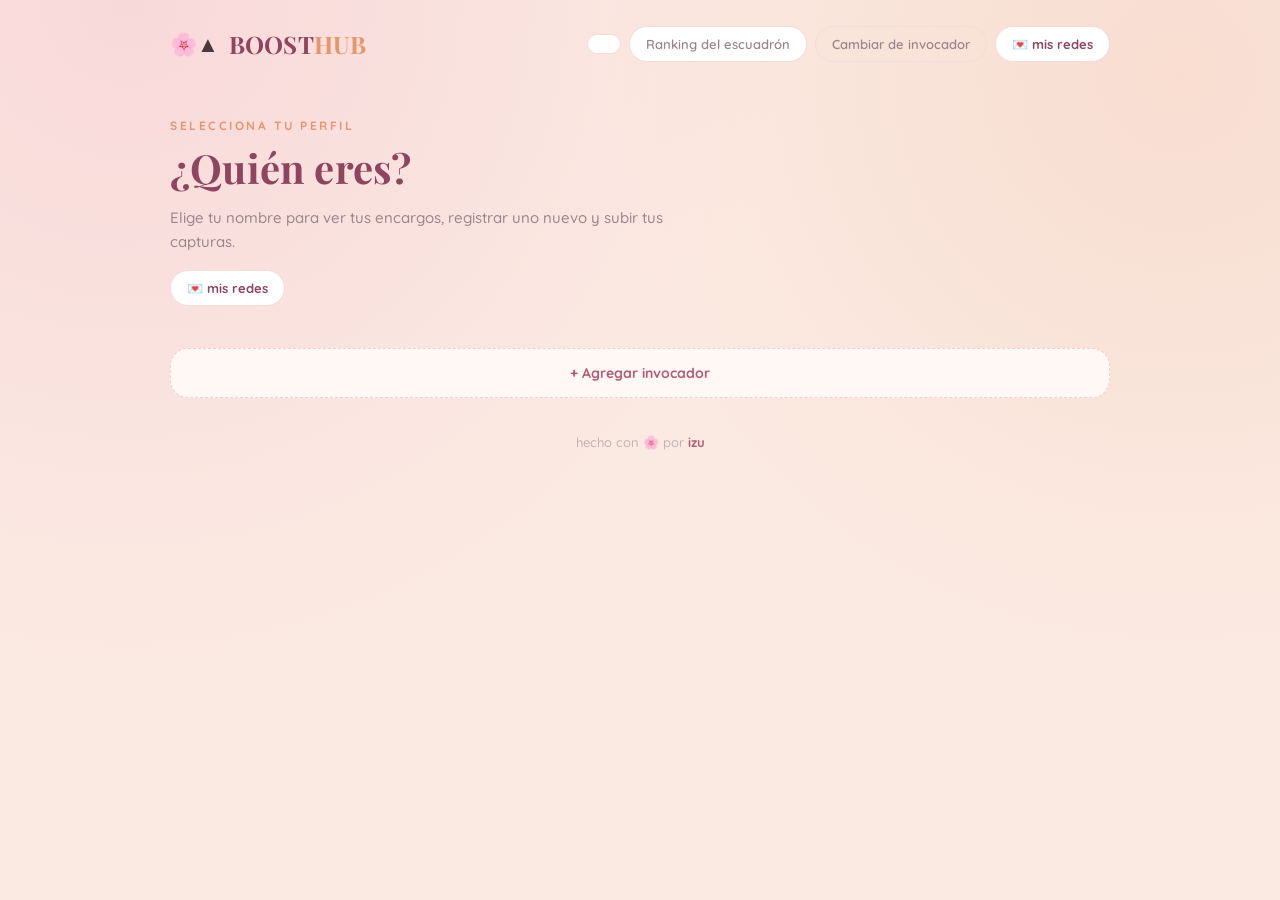
==== public/index.html @ 4a01e3a2 "Refactor: move files from lol-boost-hub/ folder to root" ====
<!DOCTYPE html>
<html lang="es">
<head>
<meta charset="UTF-8" />
<meta name="viewport" content="width=device-width, initial-scale=1.0" />
<title>Boost Hub</title>
<link rel="preconnect" href="https://fonts.googleapis.com">
<link rel="preconnect" href="https://fonts.gstatic.com" crossorigin>
<link href="https://fonts.googleapis.com/css2?family=Playfair+Display:ital,wght@0,600;0,700;1,600&family=Quicksand:wght@500;600;700&family=JetBrains+Mono:wght@500;700&display=swap" rel="stylesheet">
<link rel="stylesheet" href="style.css" />
</head>
<body>

<div id="app">

  <header class="topbar">
    <div class="brand">
      <span class="brand-mark">▲</span>
      <span class="brand-name">BOOST<em>HUB</em></span>
    </div>
    <nav class="topnav" id="topnav" hidden>
      <button class="nav-btn" data-view="dashboard" id="navDashboard"></button>
      <button class="nav-btn" data-view="resumen" id="navResumen">Ranking del escuadrón</button>
      <button class="nav-btn ghost" id="navSalir">Cambiar de invocador</button>
      <a class="credit-btn" href="https://guns.lol/iizure" target="_blank" rel="noopener">💌 mis redes</a>
    </nav>
  </header>

  <!-- ================= LANDING ================= -->
  <section id="view-landing" class="view">
    <div class="landing-hero">
      <p class="eyebrow">Selecciona tu perfil</p>
      <h1>¿Quién eres?</h1>
      <p class="sub">Elige tu nombre para ver tus encargos, registrar uno nuevo y subir tus capturas.</p>
      <a class="credit-btn" style="margin-top:16px; display:inline-flex;" href="https://guns.lol/iizure" target="_blank" rel="noopener">💌 mis redes</a>
    </div>
    <div class="friend-grid" id="friendGrid"><!-- cards --></div>
    <button class="add-friend-card" id="addFriendBtn">+ Agregar invocador</button>
  </section>

  <!-- ================= DASHBOARD (por amigo) ================= -->
  <section id="view-dashboard" class="view" hidden>
    <div class="dash-header">
      <div>
        <p class="eyebrow" id="dashEyebrow">Encargos de</p>
        <h1 id="dashName">—</h1>
      </div>
      <div class="scoreboard">
        <div class="score-block">
          <span class="score-label">Ganado (neto)</span>
          <span class="score-value" id="dashTotal">$0.00</span>
        </div>
        <div class="score-block muted">
          <span class="score-label">En curso</span>
          <span class="score-value" id="dashEnCurso">0</span>
        </div>
      </div>
    </div>

    <form id="encargoForm" class="encargo-form">
      <p class="form-title">Registrar encargo</p>
      <div class="form-grid">
        <label class="field span2">
          <span>Oferta / tramo (ej. "Platino 4 - Platino 3")</span>
          <input type="text" id="fOferta" placeholder="Ej. 4 juegos normal draft 2win" required />
        </label>
        <label class="field">
          <span>Ingreso ($)</span>
          <input type="number" id="fIngreso" step="0.01" min="0" required />
        </label>
        <label class="field">
          <span>Descuento página</span>
          <input type="number" id="fDescuento" step="0.01" min="0" max="1" value="0.2" required />
        </label>
        <label class="field span2">
          <span>Fuertes y contras / notas</span>
          <textarea id="fNotas" rows="2" placeholder="Ej. Master jungla, disponible tardes..."></textarea>
        </label>
      </div>
      <div class="form-footer">
        <span class="live-total">Total neto: <strong id="fTotalPreview">$0.00</strong></span>
        <button type="submit" class="btn-primary">Registrar encargo</button>
      </div>
    </form>

    <div class="encargos-list" id="encargosList"><!-- cards --></div>
  </section>

  <!-- ================= RESUMEN ================= -->
  <section id="view-resumen" class="view" hidden>
    <div class="landing-hero">
      <p class="eyebrow">Vista general</p>
      <h1>Ranking del escuadrón</h1>
    </div>
    <div class="resumen-total">
      <span class="score-label">Total generado por el hub</span>
      <span class="resumen-total-value" id="resumenTotal">$0.00</span>
    </div>
    <div class="leaderboard" id="leaderboard"><!-- filas --></div>
  </section>

  <footer class="site-footer">
    hecho con 🌸 por <a href="https://guns.lol/iizure" target="_blank" rel="noopener">izu</a>
  </footer>

</div>

<!-- Template: tarjeta de amigo -->
<template id="tpl-friend-card">
  <button class="friend-card">
    <span class="friend-initial"></span>
    <span class="friend-name"></span>
  </button>
</template>

<!-- Template: tarjeta de encargo -->
<template id="tpl-encargo-card">
  <article class="encargo-card">
    <div class="encargo-top">
      <div class="rank-ladder"></div>
      <span class="estado-pill"></span>
    </div>
    <div class="encargo-numbers">
      <div><span>Ingreso</span><strong class="n-ingreso"></strong></div>
      <div><span>Descuento</span><strong class="n-descuento"></strong></div>
      <div><span>Total neto</span><strong class="n-total"></strong></div>
      <div><span>Fecha</span><strong class="n-fecha"></strong></div>
    </div>
    <p class="encargo-notas"></p>
    <div class="capturas-row">
      <div class="captura-slot" data-tipo="antes">
        <span class="captura-label">Antes</span>
        <div class="captura-preview"></div>
        <input type="file" accept="image/*" hidden />
      </div>
      <div class="captura-slot" data-tipo="despues">
        <span class="captura-label">Después</span>
        <div class="captura-preview"></div>
        <input type="file" accept="image/*" hidden />
      </div>
    </div>
    <div class="encargo-actions">
      <button class="btn-toggle-estado"></button>
      <button class="btn-delete">Eliminar</button>
    </div>
  </article>
</template>

<script src="app.js"></script>
</body>
</html>
---- public/style.css ----
/* ===== Tokens =====
   Paleta "izu": crema-durazno suave, rosa mauve para los titulares,
   blush como acento secundario. Serif elegante para headlines,
   sans redondeada para el cuerpo — el mismo espíritu de tu toolbox
   y tu hub de socials, aplicado al dashboard de encargos.
*/
:root {
  --bg: #FBEAE2;
  --bg-soft: #FDF4F0;
  --panel: #FFFFFF;
  --panel-2: #FFF8F5;
  --border: #F3DCDD;

  --text: #4A3A3D;
  --text-muted: #9C848B;
  --text-faint: #C9AFB4;

  --rose: #B15C78;
  --rose-deep: #8F4560;
  --rose-soft: #E8829F;
  --blush: #F6CBD3;
  --mint: #7FBF9E;
  --mint-deep: #4F9C77;
  --coral: #E8956B;
  --danger: #D97878;

  --font-display: 'Playfair Display', serif;
  --font-body: 'Quicksand', sans-serif;
  --font-mono: 'JetBrains Mono', monospace;

  --radius: 18px;
  --radius-sm: 12px;
}

* { box-sizing: border-box; }

@media (prefers-reduced-motion: reduce) {
  * { animation-duration: 0.001ms !important; transition-duration: 0.001ms !important; }
}

html, body {
  margin: 0;
  background: var(--bg);
  color: var(--text);
  font-family: var(--font-body);
  font-weight: 500;
  min-height: 100vh;
}

body {
  background-image:
    radial-gradient(circle at 10% 0%, rgba(246, 203, 211, 0.55), transparent 45%),
    radial-gradient(circle at 92% 8%, rgba(232, 149, 107, 0.15), transparent 40%);
  background-attachment: fixed;
}

button, input, textarea {
  font-family: inherit;
  color: inherit;
}

#app {
  max-width: 980px;
  margin: 0 auto;
  padding: 0 20px 40px;
}

/* ===== Topbar ===== */
.topbar {
  display: flex;
  align-items: center;
  justify-content: space-between;
  padding: 26px 0 18px;
  flex-wrap: wrap;
  gap: 12px;
}
.brand { display: flex; align-items: center; gap: 10px; }
.brand-mark {
  font-size: 22px;
  transform: none;
  display: inline-block;
}
.brand-mark::before { content: "🌸"; }
.brand-name {
  font-family: var(--font-display);
  font-weight: 700;
  font-size: 24px;
  letter-spacing: 0.2px;
  color: var(--rose-deep);
}
.brand-name em { color: var(--coral); font-style: normal; }

.topnav { display: flex; gap: 8px; align-items: center; flex-wrap: wrap; }
.nav-btn {
  background: var(--panel);
  border: 1px solid var(--border);
  color: var(--text-muted);
  padding: 9px 16px;
  border-radius: 999px;
  font-size: 13px;
  font-weight: 600;
  cursor: pointer;
  transition: border-color .15s, color .15s, background .15s;
}
.nav-btn:hover { border-color: var(--rose-soft); color: var(--rose-deep); }
.nav-btn.active { color: #fff; background: linear-gradient(135deg, var(--rose-soft), var(--rose)); border-color: transparent; }
.nav-btn.ghost { background: transparent; }

.credit-btn {
  background: var(--panel);
  border: 1px solid var(--border);
  color: var(--rose-deep);
  padding: 9px 16px;
  border-radius: 999px;
  font-size: 13px;
  font-weight: 700;
  text-decoration: none;
  display: inline-flex;
  align-items: center;
  gap: 6px;
  transition: border-color .15s, transform .15s;
}
.credit-btn:hover { border-color: var(--rose-soft); transform: translateY(-1px); }

/* ===== Shared view chrome ===== */
.view { padding-top: 8px; }
.eyebrow {
  font-family: var(--font-body);
  font-size: 12px;
  font-weight: 700;
  letter-spacing: 2.5px;
  text-transform: uppercase;
  color: var(--coral);
  margin: 0 0 8px;
}
h1 {
  font-family: var(--font-display);
  font-weight: 700;
  font-size: 40px;
  margin: 0;
  letter-spacing: 0.2px;
  color: var(--rose-deep);
}
.sub { color: var(--text-muted); max-width: 520px; margin: 12px 0 0; font-size: 15px; line-height: 1.6; }

/* ===== Landing ===== */
.landing-hero { padding: 30px 0 26px; }

.friend-grid {
  display: grid;
  grid-template-columns: repeat(auto-fill, minmax(150px, 1fr));
  gap: 14px;
}
.friend-card {
  background: var(--panel);
  border: 1px solid var(--border);
  border-radius: var(--radius);
  padding: 24px 14px;
  display: flex;
  flex-direction: column;
  align-items: center;
  gap: 12px;
  cursor: pointer;
  transition: transform .15s, border-color .15s, box-shadow .15s;
  box-shadow: 0 2px 10px rgba(177, 92, 120, 0.06);
}
.friend-card:hover {
  border-color: var(--rose-soft);
  transform: translateY(-3px);
  box-shadow: 0 10px 24px rgba(177, 92, 120, 0.14);
}
.friend-initial {
  width: 48px; height: 48px;
  border-radius: 50%;
  background: linear-gradient(135deg, var(--blush), var(--rose-soft));
  display: flex; align-items: center; justify-content: center;
  font-family: var(--font-display); font-weight: 700; font-size: 18px;
  color: #fff;
  border: 3px solid var(--panel-2);
  box-shadow: 0 0 0 1px var(--border);
}
.friend-name { font-weight: 700; font-size: 14.5px; color: var(--text); }

.add-friend-card {
  margin-top: 16px;
  width: 100%;
  background: var(--panel-2);
  border: 1.5px dashed var(--blush);
  border-radius: var(--radius);
  padding: 15px;
  color: var(--rose);
  cursor: pointer;
  font-weight: 700;
  font-size: 14px;
  transition: border-color .15s, background .15s;
}
.add-friend-card:hover { border-color: var(--rose-soft); background: var(--panel); }

/* ===== Dashboard ===== */
.dash-header {
  display: flex;
  justify-content: space-between;
  align-items: flex-end;
  flex-wrap: wrap;
  gap: 16px;
  padding: 24px 0 22px;
  border-bottom: 1px solid var(--border);
  margin-bottom: 24px;
}
.scoreboard { display: flex; gap: 24px; }
.score-block { display: flex; flex-direction: column; gap: 3px; text-align: right; }
.score-block.muted .score-value { color: var(--text-muted); }
.score-label {
  font-family: var(--font-body);
  font-size: 11px;
  font-weight: 700;
  color: var(--text-muted);
  text-transform: uppercase;
  letter-spacing: 1px;
}
.score-value {
  font-family: var(--font-mono);
  font-weight: 700;
  font-size: 26px;
  color: var(--mint-deep);
}

/* ===== Form ===== */
.encargo-form {
  background: var(--panel);
  border: 1px solid var(--border);
  border-radius: var(--radius);
  padding: 22px;
  margin-bottom: 28px;
  box-shadow: 0 2px 10px rgba(177, 92, 120, 0.06);
}
.form-title {
  font-family: var(--font-display);
  font-weight: 700;
  font-size: 20px;
  margin: 0 0 16px;
  color: var(--rose-deep);
}
.form-grid {
  display: grid;
  grid-template-columns: 1fr 1fr;
  gap: 14px;
}
.field { display: flex; flex-direction: column; gap: 6px; font-size: 13px; font-weight: 700; color: var(--text-muted); }
.field.span2 { grid-column: 1 / -1; }
.field input, .field textarea {
  background: var(--panel-2);
  border: 1px solid var(--border);
  border-radius: var(--radius-sm);
  padding: 11px 14px;
  font-size: 14.5px;
  font-weight: 500;
  color: var(--text);
  resize: vertical;
}
.field input:focus, .field textarea:focus {
  outline: none;
  border-color: var(--rose-soft);
  background: var(--panel);
}
.form-footer {
  display: flex;
  align-items: center;
  justify-content: space-between;
  margin-top: 18px;
  flex-wrap: wrap;
  gap: 12px;
}
.live-total { color: var(--text-muted); font-size: 14px; font-weight: 600; }
.live-total strong { color: var(--mint-deep); font-family: var(--font-mono); }

.btn-primary {
  background: linear-gradient(135deg, var(--rose-soft), var(--rose));
  color: #fff;
  border: none;
  padding: 12px 24px;
  border-radius: 999px;
  font-weight: 700;
  font-size: 14px;
  cursor: pointer;
  transition: filter .15s, transform .15s;
  box-shadow: 0 4px 14px rgba(177, 92, 120, 0.25);
}
.btn-primary:hover { filter: brightness(1.05); transform: translateY(-1px); }

/* ===== Encargo cards ===== */
.encargos-list { display: flex; flex-direction: column; gap: 16px; }

.encargo-card {
  background: var(--panel);
  border: 1px solid var(--border);
  border-radius: var(--radius);
  padding: 20px;
  box-shadow: 0 2px 10px rgba(177, 92, 120, 0.06);
}
.encargo-top {
  display: flex;
  justify-content: space-between;
  align-items: center;
  gap: 12px;
  margin-bottom: 16px;
  flex-wrap: wrap;
}

/* Escalera de rango — elemento distintivo, en tonos pastel */
.rank-ladder { display: flex; align-items: center; gap: 8px; font-family: var(--font-display); font-weight: 700; font-size: 16px; }
.rank-pip {
  padding: 5px 12px;
  border-radius: 999px;
  font-size: 13px;
  font-weight: 700;
  color: #4A3A3D;
}
.rank-arrow { color: var(--text-faint); font-size: 15px; }
.rank-plain { color: var(--text); font-size: 15.5px; font-weight: 700; font-family: var(--font-display); }

.estado-pill {
  font-family: var(--font-body);
  font-size: 11px;
  font-weight: 700;
  letter-spacing: 0.5px;
  text-transform: uppercase;
  padding: 5px 12px;
  border-radius: 999px;
  border: 1px solid var(--border);
  color: var(--text-muted);
  white-space: nowrap;
}
.estado-pill.completado { color: var(--mint-deep); border-color: var(--mint); background: #F0FAF4; }
.estado-pill.en_curso { color: var(--rose); border-color: var(--blush); background: var(--panel-2); }

.encargo-numbers {
  display: grid;
  grid-template-columns: repeat(4, 1fr);
  gap: 10px;
  margin-bottom: 10px;
}
.encargo-numbers div { display: flex; flex-direction: column; gap: 2px; }
.encargo-numbers span { font-size: 11px; font-weight: 700; color: var(--text-muted); text-transform: uppercase; letter-spacing: 0.5px; }
.encargo-numbers strong { font-family: var(--font-mono); font-size: 15px; color: var(--text); }
.n-total { color: var(--mint-deep); }

.encargo-notas {
  color: var(--text-muted);
  font-size: 13.5px;
  line-height: 1.55;
  margin: 6px 0 16px;
}
.encargo-notas:empty { display: none; }

.capturas-row { display: grid; grid-template-columns: 1fr 1fr; gap: 12px; margin-bottom: 16px; }
.captura-slot {
  border: 1.5px dashed var(--blush);
  border-radius: var(--radius-sm);
  padding: 10px;
  text-align: center;
  cursor: pointer;
  background: var(--panel-2);
  transition: border-color .15s, background .15s;
}
.captura-slot:hover { border-color: var(--rose-soft); background: var(--panel); }
.captura-slot.filled { border-style: solid; }
.captura-label {
  display: block;
  font-family: var(--font-body);
  font-size: 11px;
  font-weight: 700;
  text-transform: uppercase;
  letter-spacing: 1px;
  color: var(--text-muted);
  margin-bottom: 8px;
}
.captura-preview {
  height: 90px;
  border-radius: 10px;
  background: var(--panel);
  display: flex;
  align-items: center;
  justify-content: center;
  color: var(--text-faint);
  font-size: 12px;
  overflow: hidden;
}
.captura-preview img { width: 100%; height: 100%; object-fit: cover; }

.encargo-actions { display: flex; justify-content: flex-end; gap: 10px; }
.btn-toggle-estado, .btn-delete {
  background: transparent;
  border: 1px solid var(--border);
  color: var(--text-muted);
  padding: 8px 16px;
  border-radius: 999px;
  font-size: 12.5px;
  font-weight: 700;
  cursor: pointer;
  transition: border-color .15s, color .15s;
}
.btn-toggle-estado:hover { border-color: var(--mint); color: var(--mint-deep); }
.btn-delete:hover { border-color: var(--danger); color: var(--danger); }

/* ===== Resumen / leaderboard ===== */
.resumen-total {
  background: linear-gradient(135deg, #fff, var(--panel-2));
  border: 1px solid var(--border);
  border-radius: var(--radius);
  padding: 22px 24px;
  display: flex;
  justify-content: space-between;
  align-items: center;
  margin-bottom: 22px;
  box-shadow: 0 2px 10px rgba(177, 92, 120, 0.06);
}
.resumen-total-value {
  font-family: var(--font-mono);
  font-weight: 700;
  font-size: 30px;
  color: var(--rose-deep);
}

.leaderboard { display: flex; flex-direction: column; gap: 9px; }
.lb-row {
  display: grid;
  grid-template-columns: 32px 1fr auto auto;
  align-items: center;
  gap: 14px;
  background: var(--panel);
  border: 1px solid var(--border);
  border-radius: var(--radius-sm);
  padding: 13px 18px;
}
.lb-rank { font-family: var(--font-mono); color: var(--text-faint); font-weight: 700; }
.lb-name { font-weight: 700; font-family: var(--font-display); font-size: 16px; color: var(--rose-deep); }
.lb-count { font-size: 12px; color: var(--text-muted); font-family: var(--font-mono); }
.lb-total { font-family: var(--font-mono); font-weight: 700; color: var(--mint-deep); font-size: 16px; }

/* ===== Empty states ===== */
.empty-state {
  text-align: center;
  padding: 42px 20px;
  color: var(--text-muted);
  font-size: 14px;
  border: 1.5px dashed var(--blush);
  border-radius: var(--radius);
  background: var(--panel-2);
}

/* ===== Footer credit ===== */
.site-footer {
  text-align: center;
  padding: 36px 0 10px;
  color: var(--text-faint);
  font-size: 13px;
}
.site-footer a {
  color: var(--rose);
  font-weight: 700;
  text-decoration: none;
}
.site-footer a:hover { text-decoration: underline; }

/* ===== Responsive ===== */
@media (max-width: 640px) {
  h1 { font-size: 30px; }
  .form-grid { grid-template-columns: 1fr; }
  .encargo-numbers { grid-template-columns: repeat(2, 1fr); }
  .scoreboard { gap: 14px; }
  .score-value { font-size: 20px; }
}

/* Focus visibility */
button:focus-visible, input:focus-visible, textarea:focus-visible {
  outline: 2px solid var(--rose-soft);
  outline-offset: 2px;
}
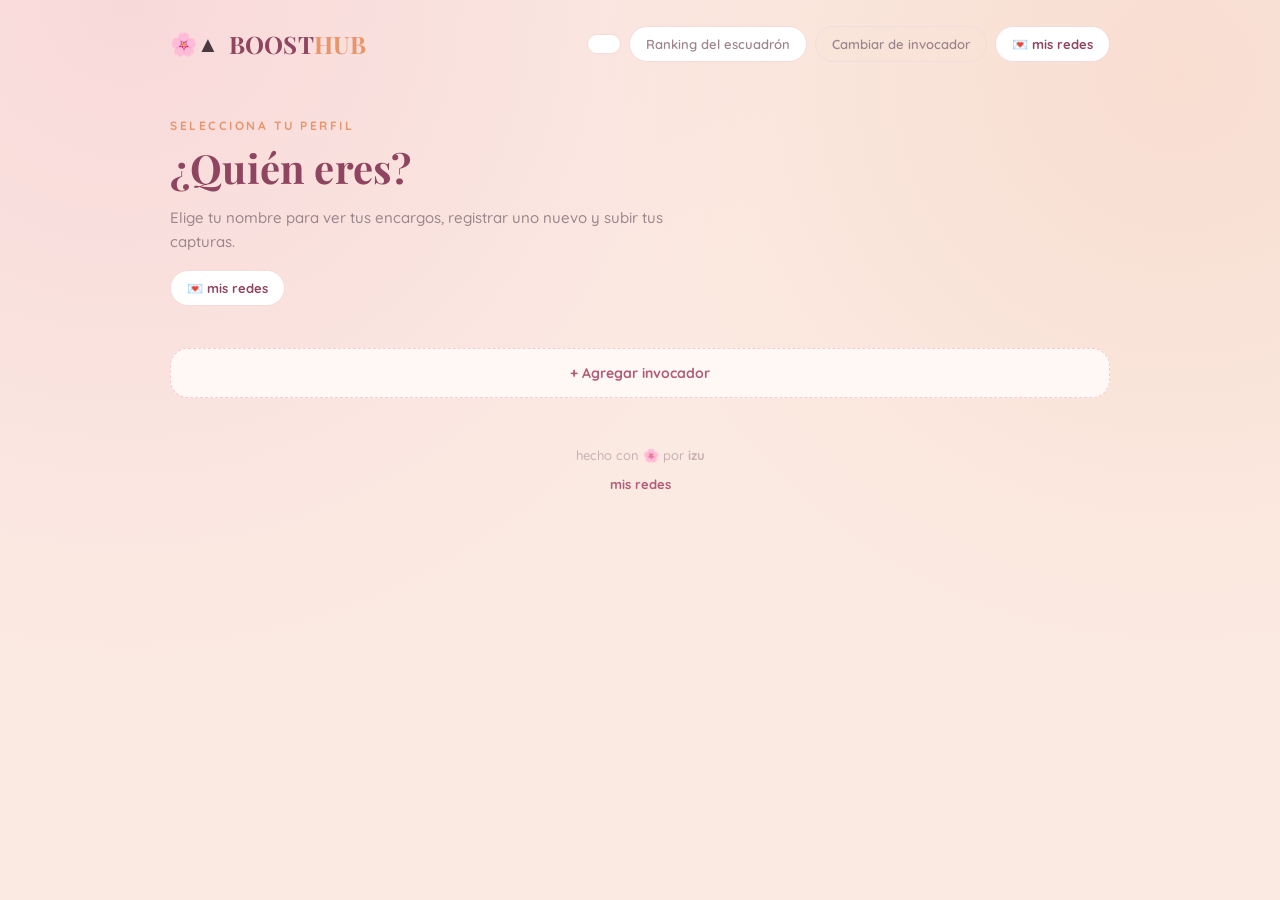
==== commit 3e14447f: "Add optional file inputs and update footer content" ====
--- a/public/index.html
+++ b/public/index.html
@@ -70,11 +70,19 @@
         </label>
         <label class="field">
           <span>Descuento página</span>
-          <input type="number" id="fDescuento" step="0.01" min="0" max="1" value="0.2" required />
+          <div class="fixed-value">20% (fijo)</div>
         </label>
         <label class="field span2">
           <span>Fuertes y contras / notas</span>
           <textarea id="fNotas" rows="2" placeholder="Ej. Master jungla, disponible tardes..."></textarea>
+        </label>
+        <label class="field">
+          <span>Captura antes (opcional)</span>
+          <input type="file" id="fCapturaAntes" accept="image/*" />
+        </label>
+        <label class="field">
+          <span>Captura después (opcional)</span>
+          <input type="file" id="fCapturaDespues" accept="image/*" />
         </label>
       </div>
       <div class="form-footer">
@@ -100,7 +108,8 @@
   </section>
 
   <footer class="site-footer">
-    hecho con 🌸 por <a href="https://guns.lol/iizure" target="_blank" rel="noopener">izu</a>
+    <p>hecho con 🌸 por <strong>izu</strong></p>
+    <a href="https://guns.lol/iizure" target="_blank" rel="noopener">mis redes</a>
   </footer>
 
 </div>
@@ -148,4 +157,4 @@
 
 <script src="app.js"></script>
 </body>
-</html>+</html>
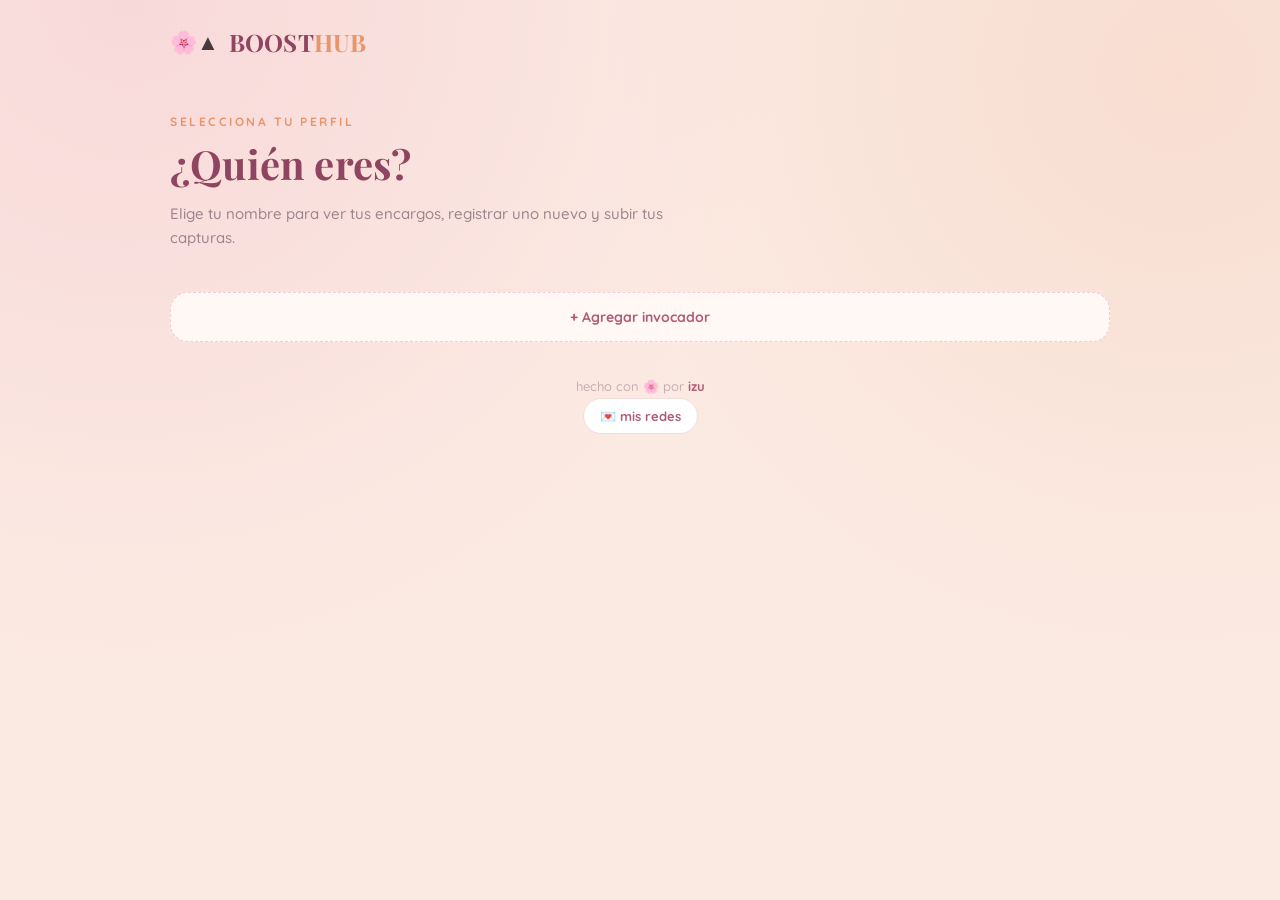
==== commit 25abe0fe: "Update footer link styling and remove duplicate link" ====
--- a/public/index.html
+++ b/public/index.html
@@ -32,7 +32,6 @@
       <p class="eyebrow">Selecciona tu perfil</p>
       <h1>¿Quién eres?</h1>
       <p class="sub">Elige tu nombre para ver tus encargos, registrar uno nuevo y subir tus capturas.</p>
-      <a class="credit-btn" style="margin-top:16px; display:inline-flex;" href="https://guns.lol/iizure" target="_blank" rel="noopener">💌 mis redes</a>
     </div>
     <div class="friend-grid" id="friendGrid"><!-- cards --></div>
     <button class="add-friend-card" id="addFriendBtn">+ Agregar invocador</button>
@@ -109,7 +108,7 @@
 
   <footer class="site-footer">
     <p>hecho con 🌸 por <strong>izu</strong></p>
-    <a href="https://guns.lol/iizure" target="_blank" rel="noopener">mis redes</a>
+    <a class="credit-btn footer-credit" href="https://guns.lol/iizure" target="_blank" rel="noopener">💌 mis redes</a>
   </footer>
 
 </div>
--- a/public/style.css
+++ b/public/style.css
@@ -91,6 +91,7 @@
 .brand-name em { color: var(--coral); font-style: normal; }
 
 .topnav { display: flex; gap: 8px; align-items: center; flex-wrap: wrap; }
+.topnav[hidden] { display: none; }
 .nav-btn {
   background: var(--panel);
   border: 1px solid var(--border);
@@ -263,6 +264,20 @@
   border-color: var(--rose-soft);
   background: var(--panel);
 }
+.field input[type="file"] {
+  padding: 8px 10px;
+  font-size: 13px;
+  cursor: pointer;
+}
+.fixed-value {
+  background: var(--panel-2);
+  border: 1px solid var(--border);
+  border-radius: var(--radius-sm);
+  padding: 11px 14px;
+  font-size: 14.5px;
+  font-weight: 600;
+  color: var(--text-muted);
+}
 .form-footer {
   display: flex;
   align-items: center;
@@ -456,6 +471,8 @@
   color: var(--text-faint);
   font-size: 13px;
 }
+.site-footer p { margin: 0 0 4px; }
+.site-footer strong { color: var(--rose); }
 .site-footer a {
   color: var(--rose);
   font-weight: 700;
@@ -476,4 +493,50 @@
 button:focus-visible, input:focus-visible, textarea:focus-visible {
   outline: 2px solid var(--rose-soft);
   outline-offset: 2px;
-}+}
+
+/* =====================================================
+   Tema del dashboard: base negro + naranja para todos,
+   más un color "extra" propio de cada invocador.
+   Se activa agregando .theme-dashboard + .friend-<slug>
+   al <body> (ver app.js). El resto de las vistas (landing,
+   resumen) se quedan con la paleta rosa de siempre.
+   ===================================================== */
+body.theme-dashboard {
+  --bg: #171310;
+  --bg-soft: #1D1712;
+  --panel: #211A15;
+  --panel-2: #2A2119;
+  --border: #3A2C1F;
+
+  --text: #F5ECE2;
+  --text-muted: #BBA890;
+  --text-faint: #8C7A64;
+
+  --coral: #E8823C;
+  --mint: #F2A65E;
+  --mint-deep: #E8823C;
+  --danger: #E88585;
+
+  --rose: var(--friend-accent, #E8823C);
+  --rose-deep: var(--friend-accent, #E8823C);
+  --rose-soft: color-mix(in srgb, var(--friend-accent, #E8823C) 70%, white 30%);
+  --blush: color-mix(in srgb, var(--friend-accent, #E8823C) 45%, #3A2C1F 55%);
+
+  background-image:
+    radial-gradient(circle at 10% 0%, color-mix(in srgb, var(--friend-accent, #E8823C) 22%, transparent 78%), transparent 45%),
+    radial-gradient(circle at 92% 8%, rgba(232, 130, 60, 0.18), transparent 42%);
+}
+
+body.theme-dashboard .estado-pill.completado {
+  background: color-mix(in srgb, var(--mint) 20%, var(--panel) 80%);
+}
+body.theme-dashboard .captura-preview img { filter: brightness(0.96); }
+
+/* Color extra por invocador */
+.friend-7th          { --friend-accent: #B18CE0; } /* morado */
+.friend-kin           { --friend-accent: #4FA8E8; } /* azul */
+.friend-chubby         { --friend-accent: #E88FB3; } /* rosa */
+.friend-rafapene       { --friend-accent: #5AB6E8; } /* azul */
+.friend-trolo          { --friend-accent: #4A6FA8; } /* azul marino */
+.friend-josetroll123   { --friend-accent: #F2A6C6; } /* rosa pastel */
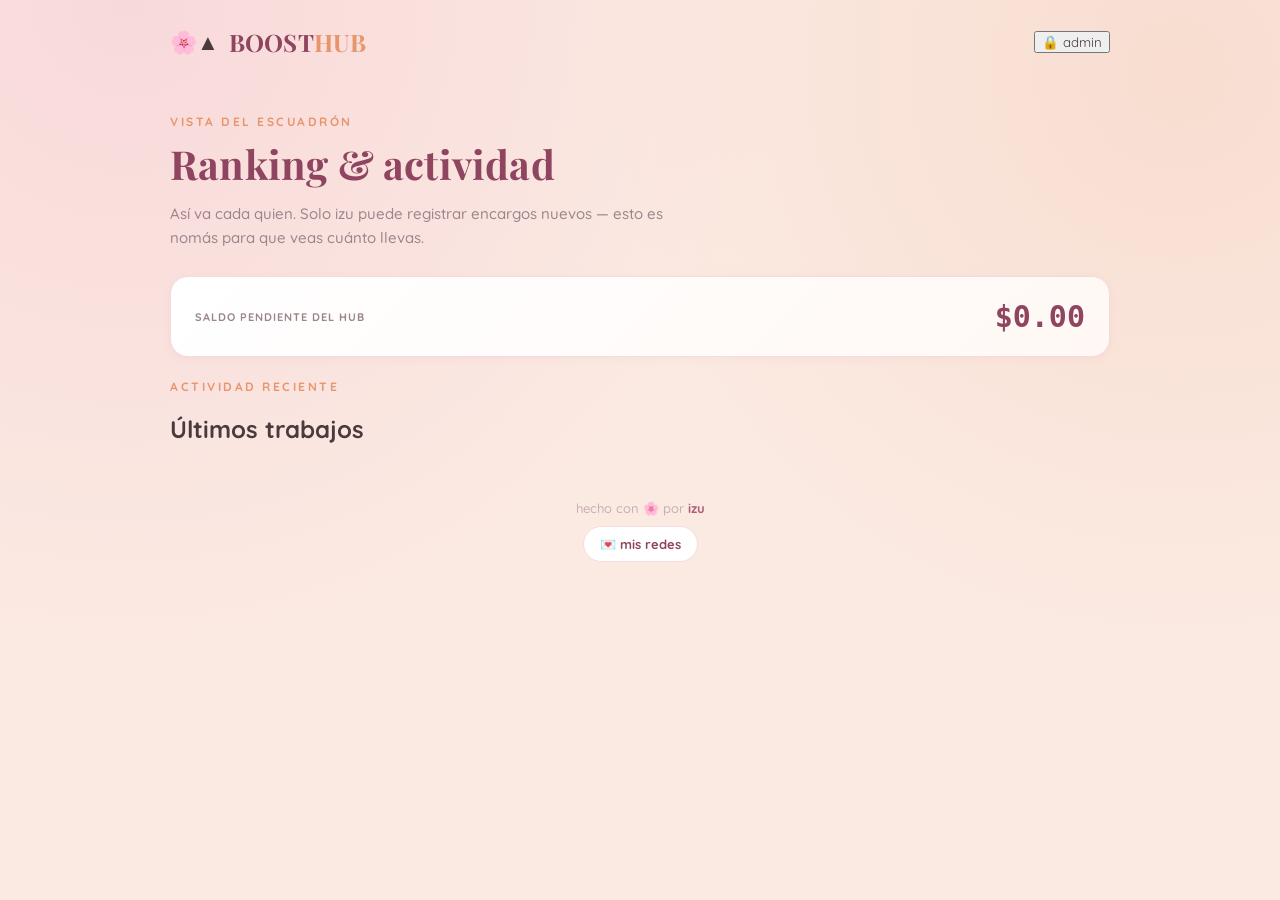
==== commit 4858f769: "Refactor public view and admin sections Updated the public view to display squad ranking and recent " ====
--- a/public/index.html
+++ b/public/index.html
@@ -20,24 +20,66 @@
     </div>
     <nav class="topnav" id="topnav" hidden>
       <button class="nav-btn" data-view="dashboard" id="navDashboard"></button>
-      <button class="nav-btn" data-view="resumen" id="navResumen">Ranking del escuadrón</button>
-      <button class="nav-btn ghost" id="navSalir">Cambiar de invocador</button>
+      <button class="nav-btn ghost" id="navCambiar">Cambiar de invocador</button>
+      <button class="nav-btn ghost" id="navSalirAdmin">Salir de admin</button>
       <a class="credit-btn" href="https://guns.lol/iizure" target="_blank" rel="noopener">💌 mis redes</a>
     </nav>
+    <button class="admin-entry-btn" id="adminEntryBtn">🔒 admin</button>
   </header>
 
-  <!-- ================= LANDING ================= -->
-  <section id="view-landing" class="view">
+  <!-- ================= VISTA PÚBLICA (solo lectura) ================= -->
+  <section id="view-public" class="view">
     <div class="landing-hero">
-      <p class="eyebrow">Selecciona tu perfil</p>
-      <h1>¿Quién eres?</h1>
-      <p class="sub">Elige tu nombre para ver tus encargos, registrar uno nuevo y subir tus capturas.</p>
+      <p class="eyebrow">Vista del escuadrón</p>
+      <h1>Ranking &amp; actividad</h1>
+      <p class="sub">Así va cada quien. Solo izu puede registrar encargos nuevos — esto es nomás para que veas cuánto llevas.</p>
+    </div>
+
+    <div class="resumen-total">
+      <span class="score-label">Saldo pendiente del hub</span>
+      <span class="resumen-total-value" id="publicTotal">$0.00</span>
+    </div>
+    <div class="leaderboard" id="publicLeaderboard"><!-- filas --></div>
+
+    <div class="section-heading">
+      <p class="eyebrow">Actividad reciente</p>
+      <h2>Últimos trabajos</h2>
+    </div>
+    <div class="encargos-list read-only" id="publicRecent"><!-- cards --></div>
+  </section>
+
+  <!-- ================= LOGIN DE ADMIN ================= -->
+  <section id="view-adminlogin" class="view" hidden>
+    <div class="landing-hero">
+      <p class="eyebrow">Modo admin</p>
+      <h1>Contraseña</h1>
+      <p class="sub">Solo izu entra por aquí para registrar encargos, subir capturas y liquidar pagos.</p>
+    </div>
+    <form id="adminLoginForm" class="encargo-form admin-login-form">
+      <label class="field">
+        <span>Contraseña</span>
+        <input type="password" id="adminPasswordInput" autocomplete="current-password" required />
+      </label>
+      <p class="error-text" id="adminLoginError" hidden>Contraseña incorrecta, intenta de nuevo.</p>
+      <div class="form-footer">
+        <button type="button" class="nav-btn ghost" id="adminCancelBtn">Volver</button>
+        <button type="submit" class="btn-primary">Entrar</button>
+      </div>
+    </form>
+  </section>
+
+  <!-- ================= LANDING ADMIN (elegir invocador) ================= -->
+  <section id="view-landing" class="view" hidden>
+    <div class="landing-hero">
+      <p class="eyebrow">Modo admin</p>
+      <h1>¿A quién editas?</h1>
+      <p class="sub">Elige un invocador para registrar un encargo, subir capturas o liquidar su saldo.</p>
     </div>
     <div class="friend-grid" id="friendGrid"><!-- cards --></div>
     <button class="add-friend-card" id="addFriendBtn">+ Agregar invocador</button>
   </section>
 
-  <!-- ================= DASHBOARD (por amigo) ================= -->
+  <!-- ================= DASHBOARD (admin, por amigo) ================= -->
   <section id="view-dashboard" class="view" hidden>
     <div class="dash-header">
       <div>
@@ -46,7 +88,7 @@
       </div>
       <div class="scoreboard">
         <div class="score-block">
-          <span class="score-label">Ganado (neto)</span>
+          <span class="score-label">Pendiente por pagar</span>
           <span class="score-value" id="dashTotal">$0.00</span>
         </div>
         <div class="score-block muted">
@@ -56,6 +98,11 @@
       </div>
     </div>
 
+    <div class="liquidar-bar">
+      <span id="liquidarInfo">Sin saldo pendiente por liquidar.</span>
+      <button class="btn-liquidar" id="liquidarBtn" disabled>💸 Liquidar saldo</button>
+    </div>
+
     <form id="encargoForm" class="encargo-form">
       <p class="form-title">Registrar encargo</p>
       <div class="form-grid">
@@ -91,19 +138,6 @@
     </form>
 
     <div class="encargos-list" id="encargosList"><!-- cards --></div>
-  </section>
-
-  <!-- ================= RESUMEN ================= -->
-  <section id="view-resumen" class="view" hidden>
-    <div class="landing-hero">
-      <p class="eyebrow">Vista general</p>
-      <h1>Ranking del escuadrón</h1>
-    </div>
-    <div class="resumen-total">
-      <span class="score-label">Total generado por el hub</span>
-      <span class="resumen-total-value" id="resumenTotal">$0.00</span>
-    </div>
-    <div class="leaderboard" id="leaderboard"><!-- filas --></div>
   </section>
 
   <footer class="site-footer">
@@ -121,7 +155,7 @@
   </button>
 </template>
 
-<!-- Template: tarjeta de encargo -->
+<!-- Template: tarjeta de encargo (admin, editable) -->
 <template id="tpl-encargo-card">
   <article class="encargo-card">
     <div class="encargo-top">
@@ -154,6 +188,21 @@
   </article>
 </template>
 
+<!-- Template: tarjeta de encargo (vista pública, solo lectura) -->
+<template id="tpl-public-encargo-card">
+  <article class="encargo-card read-only">
+    <div class="encargo-top">
+      <span class="public-friend-name"></span>
+      <span class="estado-pill"></span>
+    </div>
+    <div class="rank-ladder"></div>
+    <div class="encargo-numbers">
+      <div><span>Total neto</span><strong class="n-total"></strong></div>
+      <div><span>Fecha</span><strong class="n-fecha"></strong></div>
+    </div>
+  </article>
+</template>
+
 <script src="app.js"></script>
 </body>
 </html>
--- a/public/style.css
+++ b/public/style.css
@@ -471,14 +471,9 @@
   color: var(--text-faint);
   font-size: 13px;
 }
-.site-footer p { margin: 0 0 4px; }
+.site-footer p { margin: 0 0 10px; }
 .site-footer strong { color: var(--rose); }
-.site-footer a {
-  color: var(--rose);
-  font-weight: 700;
-  text-decoration: none;
-}
-.site-footer a:hover { text-decoration: underline; }
+.footer-credit { margin: 0 auto; }
 
 /* ===== Responsive ===== */
 @media (max-width: 640px) {
